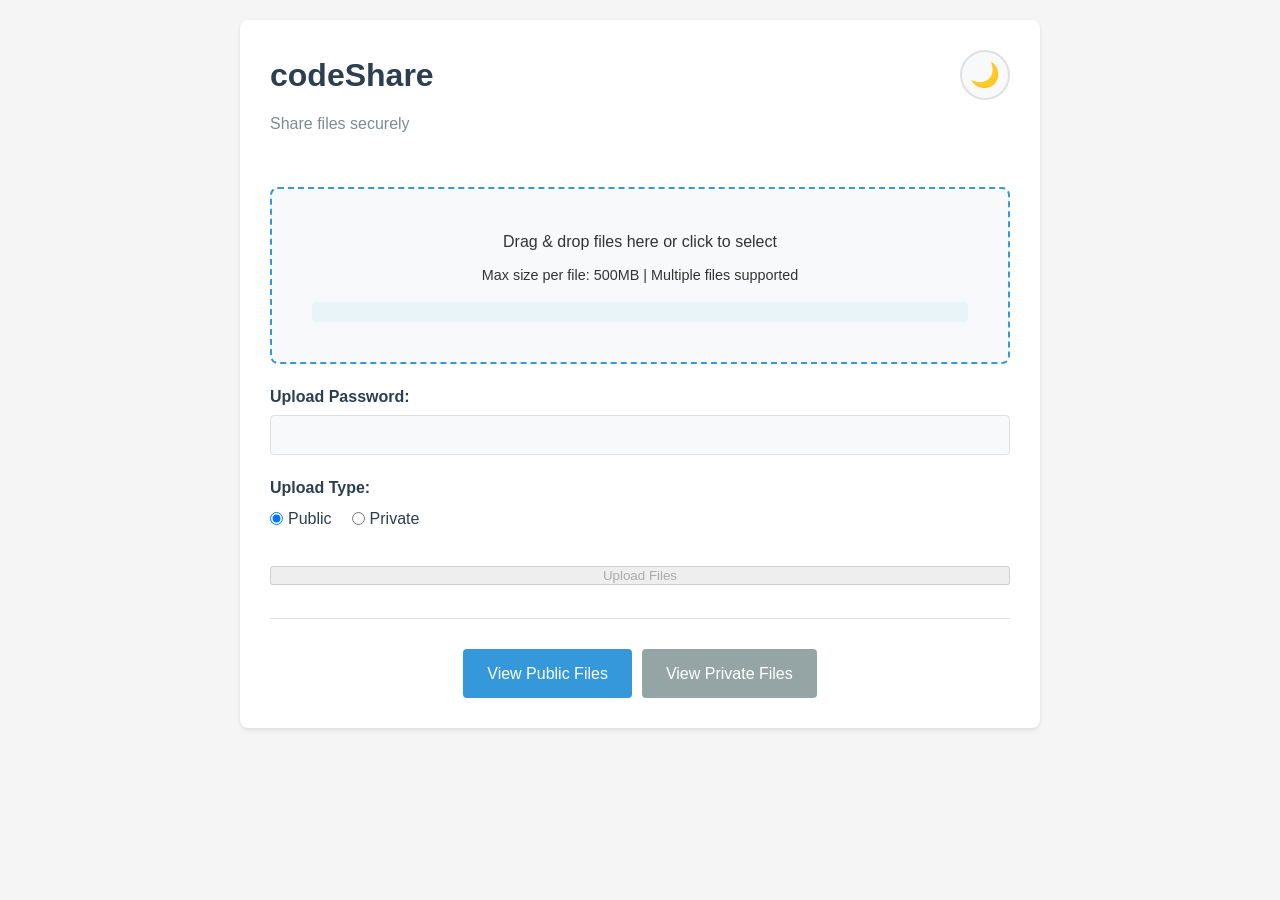
==== templates/index.html @ 006d31be "Initial commit - codeShare file sharing app" ====
<!DOCTYPE html>
<html lang="sl">
<head>
    <meta charset="UTF-8">
    <meta name="viewport" content="width=device-width, initial-scale=1.0">
    <title>codeShare - File Upload</title>
    <!-- Apply theme BEFORE CSS loads to prevent flash -->
    <script>
        (function() {
            const theme = localStorage.getItem('theme') || 'light';
            document.documentElement.setAttribute('data-theme', theme);
        })();
    </script>
    <link rel="stylesheet" href="/static/style.css">
</head>
<body>
    <div class="container">
        <div class="header-with-toggle">
            <div>
                <h1>codeShare</h1>
                <p class="subtitle">Share files securely</p>
            </div>
            <button id="themeToggle" class="theme-toggle" aria-label="Toggle dark mode">
                <span class="theme-icon">🌙</span>
            </button>
        </div>

        <div class="upload-section">
            <div id="dropZone" class="drop-zone">
                <p>Drag & drop files here or click to select</p>
                <p class="file-info">Max size per file: 500MB | Multiple files supported</p>
                <input type="file" id="fileInput" style="display: none;" multiple>
                <div id="fileInfo" class="file-selected"></div>
            </div>

            <form id="uploadForm">
                <div class="form-group">
                    <label for="password">Upload Password:</label>
                    <input type="password" id="password" name="password" required>
                </div>

                <div class="form-group">
                    <label>Upload Type:</label>
                    <div class="radio-group">
                        <label>
                            <input type="radio" name="is_public" value="true" checked>
                            Public
                        </label>
                        <label>
                            <input type="radio" name="is_public" value="false">
                            Private
                        </label>
                    </div>
                </div>

                <button type="submit" id="uploadBtn" disabled>Upload Files</button>
                <div id="uploadProgress"></div>
                <div id="uploadStatus"></div>
                <div id="message"></div>
            </form>
        </div>

        <div class="view-section">
            <a href="/public" class="btn">View Public Files</a>
            <a href="/private" class="btn btn-secondary">View Private Files</a>
        </div>
    </div>

    <script src="/static/theme.js"></script>
    <script src="/static/upload.js"></script>
</body>
</html>
---- static/style.css ----
* {
    margin: 0;
    padding: 0;
    box-sizing: border-box;
}

/* CSS Variables for theming */
:root {
    --bg-primary: #f5f5f5;
    --bg-secondary: #ffffff;
    --bg-tertiary: #f8f9fa;
    --bg-hover: #e8f4f8;
    --bg-selected: #e8f4f8;
    --text-primary: #333333;
    --text-secondary: #7f8c8d;
    --text-tertiary: #2c3e50;
    --border-color: #e0e0e0;
    --border-dashed: #3498db;
    --shadow-sm: 0 2px 4px rgba(0,0,0,0.1);
    --shadow-md: 0 4px 12px rgba(0,0,0,0.1);
    --shadow-lg: 0 8px 24px rgba(52, 152, 219, 0.3);
    --accent-blue: #3498db;
    --accent-blue-hover: #2980b9;
    --accent-green: #27ae60;
    --accent-red: #e74c3c;
    --accent-red-hover: #c0392b;
    --accent-gray: #95a5a6;
    --accent-gray-hover: #7f8c8d;
}

/* Dark mode colors */
[data-theme="dark"] {
    --bg-primary: #1a1a1a;
    --bg-secondary: #2d2d2d;
    --bg-tertiary: #3a3a3a;
    --bg-hover: #404040;
    --bg-selected: #404040;
    --text-primary: #e0e0e0;
    --text-secondary: #a0a0a0;
    --text-tertiary: #c0c0c0;
    --border-color: #4a4a4a;
    --border-dashed: #5dade2;
    --shadow-sm: 0 2px 4px rgba(0,0,0,0.3);
    --shadow-md: 0 4px 12px rgba(0,0,0,0.3);
    --shadow-lg: 0 8px 24px rgba(82, 173, 226, 0.2);
    --accent-blue: #5dade2;
    --accent-blue-hover: #3498db;
    --accent-green: #58d68d;
    --accent-red: #ec7063;
    --accent-red-hover: #e74c3c;
    --accent-gray: #7f8c8d;
    --accent-gray-hover: #95a5a6;
}

body {
    font-family: -apple-system, BlinkMacSystemFont, "Segoe UI", Arial, sans-serif;
    line-height: 1.6;
    color: var(--text-primary);
    background: var(--bg-primary);
    padding: 20px;
    min-height: 100vh;
    position: relative;
    transition: background-color 0.3s ease, color 0.3s ease;
}

/* Drag overlay for entire window */
body::before {
    content: '';
    position: fixed;
    top: 0;
    left: 0;
    width: 100%;
    height: 100%;
    background: rgba(52, 152, 219, 0.1);
    pointer-events: none;
    opacity: 0;
    transition: opacity 0.3s ease;
    z-index: 9998;
}

body.dragging::before {
    opacity: 1;
}

/* Animated border effect when dragging */
body.dragging::after {
    content: '';
    position: fixed;
    top: 10px;
    left: 10px;
    right: 10px;
    bottom: 10px;
    border: 3px dashed var(--border-dashed);
    border-radius: 10px;
    pointer-events: none;
    z-index: 9999;
    animation: borderPulse 1.5s ease-in-out infinite;
}

@keyframes borderPulse {
    0%, 100% {
        border-color: var(--accent-blue);
        opacity: 0.8;
    }
    50% {
        border-color: var(--accent-green);
        opacity: 1;
    }
}

.container {
    max-width: 800px;
    margin: 0 auto;
    background: var(--bg-secondary);
    padding: 30px;
    border-radius: 8px;
    box-shadow: var(--shadow-sm);
    position: relative;
    z-index: 1;
    transition: transform 0.3s ease, box-shadow 0.3s ease, background-color 0.3s ease;
}

body.dragging .container {
    transform: scale(0.98);
    box-shadow: var(--shadow-lg);
}

/* Header with theme toggle */
.header-with-toggle {
    display: flex;
    justify-content: space-between;
    align-items: flex-start;
    margin-bottom: 20px;
}

.theme-toggle {
    background: var(--bg-tertiary);
    border: 2px solid var(--border-color);
    border-radius: 50%;
    width: 50px;
    height: 50px;
    display: flex;
    align-items: center;
    justify-content: center;
    cursor: pointer;
    font-size: 1.5em;
    transition: all 0.3s ease;
    flex-shrink: 0;
}

.theme-toggle:hover {
    transform: rotate(20deg) scale(1.1);
    border-color: var(--accent-blue);
    box-shadow: 0 4px 12px rgba(52, 152, 219, 0.3);
}

.theme-toggle:active {
    transform: rotate(20deg) scale(0.95);
}

.theme-icon {
    transition: transform 0.3s ease;
}

h1 {
    color: var(--text-tertiary);
    margin-bottom: 10px;
    font-size: 2em;
}

.subtitle {
    color: var(--text-secondary);
    margin-bottom: 30px;
}

/* Search container */
.search-container {
    margin: 20px 0;
    display: flex;
    align-items: center;
    gap: 10px;
}

.search-input {
    flex: 1;
    padding: 10px 15px;
    border: 1px solid var(--border-color);
    border-radius: 6px;
    font-size: 0.95em;
    background: var(--bg-tertiary);
    color: var(--text-primary);
    transition: all 0.3s ease;
}

.search-input:focus {
    outline: none;
    border-color: var(--accent-blue);
    box-shadow: 0 0 0 3px rgba(52, 152, 219, 0.1);
    background: var(--bg-secondary);
}

.search-input::placeholder {
    color: var(--text-secondary);
    opacity: 0.7;
}

.search-results-count {
    font-size: 0.9em;
    color: var(--text-secondary);
    white-space: nowrap;
    display: none;
    padding: 8px 12px;
    background: var(--bg-tertiary);
    border-radius: 6px;
    transition: all 0.3s ease;
}

.no-results {
    text-align: center;
    color: var(--text-secondary);
    margin: 40px 0;
    font-size: 1em;
    padding: 20px;
    background: var(--bg-tertiary);
    border-radius: 8px;
    border: 1px dashed var(--border-color);
}

.drop-zone {
    border: 2px dashed var(--border-dashed);
    border-radius: 8px;
    padding: 40px;
    text-align: center;
    cursor: pointer;
    transition: all 0.3s ease;
    margin-bottom: 20px;
    background: var(--bg-tertiary);
    position: relative;
    overflow: hidden;
}

.drop-zone::before {
    content: '📁';
    position: absolute;
    font-size: 80px;
    top: 50%;
    left: 50%;
    transform: translate(-50%, -50%) scale(0);
    opacity: 0;
    transition: all 0.4s cubic-bezier(0.68, -0.55, 0.265, 1.55);
}

.drop-zone:hover {
    border-color: var(--accent-blue-hover);
    background: var(--bg-hover);
    transform: translateY(-2px);
    box-shadow: 0 4px 12px rgba(52, 152, 219, 0.2);
}

.drop-zone.drag-over {
    border-color: var(--accent-green);
    background: linear-gradient(135deg, rgba(232, 248, 240, 0.3) 0%, rgba(213, 244, 230, 0.3) 100%);
    border-width: 3px;
    transform: scale(1.02);
    box-shadow: 0 6px 20px rgba(39, 174, 96, 0.3);
}

[data-theme="dark"] .drop-zone.drag-over {
    background: linear-gradient(135deg, rgba(88, 214, 141, 0.1) 0%, rgba(88, 214, 141, 0.2) 100%);
}

.drop-zone.drag-over::before {
    transform: translate(-50%, -50%) scale(1);
    opacity: 0.3;
}

.drop-zone p {
    position: relative;
    z-index: 1;
    transition: all 0.3s ease;
    color: var(--text-primary);
}

.drop-zone.drag-over p:first-child {
    transform: translateY(-5px);
    font-weight: bold;
    color: var(--accent-green);
}

.file-info {
    font-size: 0.9em;
    color: var(--text-secondary);
    margin-top: 10px;
    transition: all 0.3s ease;
}

.drop-zone.drag-over .file-info {
    color: var(--accent-green);
    transform: scale(1.05);
}

.file-selected {
    margin-top: 15px;
    padding: 10px;
    background: var(--bg-selected);
    border-radius: 4px;
    animation: slideIn 0.3s ease;
    text-align: left;
}

.files-summary {
    display: flex;
    justify-content: space-between;
    align-items: center;
    margin-bottom: 10px;
    padding-bottom: 10px;
    border-bottom: 1px solid var(--border-color);
    color: var(--accent-blue);
}

.files-summary span {
    font-size: 0.9em;
    font-weight: normal;
}

.selected-files-list {
    list-style: none;
    max-height: 200px;
    overflow-y: auto;
}

.selected-file-item {
    display: flex;
    align-items: center;
    gap: 10px;
    padding: 8px;
    margin-bottom: 5px;
    background: var(--bg-secondary);
    border-radius: 4px;
    transition: background 0.2s ease;
    border: 1px solid var(--border-color);
}

.selected-file-item:hover {
    background: var(--bg-hover);
}

.file-name {
    flex: 1;
    color: var(--text-tertiary);
    word-break: break-word;
}

.file-size-small {
    font-size: 0.85em;
    color: var(--text-secondary);
    white-space: nowrap;
}

.remove-file-btn {
    background: var(--accent-red);
    color: white;
    border: none;
    border-radius: 50%;
    width: 24px;
    height: 24px;
    cursor: pointer;
    font-size: 14px;
    display: flex;
    align-items: center;
    justify-content: center;
    transition: all 0.2s ease;
    flex-shrink: 0;
}

.remove-file-btn:hover {
    background: var(--accent-red-hover);
    transform: scale(1.1);
}

.upload-status-item {
    padding: 10px;
    background: var(--bg-selected);
    border-radius: 4px;
    margin-top: 10px;
    color: var(--accent-blue);
    text-align: center;
}

@keyframes slideIn {
    from {
        opacity: 0;
        transform: translateY(-10px);
    }
    to {
        opacity: 1;
        transform: translateY(0);
    }
}

.form-group {
    margin-bottom: 20px;
}

label {
    display: block;
    margin-bottom: 5px;
    font-weight: bold;
    color: var(--text-tertiary);
}

input[type="password"],
input[type="text"] {
    width: 100%;
    padding: 10px;
    border: 1px solid var(--border-color);
    border-radius: 4px;
    font-size: 1em;
    transition: border-color 0.3s ease, box-shadow 0.3s ease;
    background: var(--bg-tertiary);
    color: var(--text-primary);
}

input[type="password"]:focus,
input[type="text"]:focus {
    outline: none;
    border-color: var(--accent-blue);
    box-shadow: 0 0 0 3px rgba(52, 152, 219, 0.1);
}

.radio-group {
    display: flex;
    gap: 20px;
}

.radio-group label {
    display: flex;
    align-items: center;
    font-weight: normal;
    cursor: pointer;
    transition: color 0.3s ease;
}

.radio-group label:hover {
    color: var(--accent-blue);
}

.radio-group input[type="radio"] {
    margin-right: 5px;
}

.btn {
    display: inline-block;
    padding: 12px 24px;
    background: var(--accent-blue);
    color: white;
    text-decoration: none;
    border: none;
    border-radius: 4px;
    cursor: pointer;
    font-size: 1em;
    transition: all 0.3s ease;
}

.btn:hover {
    background: var(--accent-blue-hover);
    transform: translateY(-2px);
    box-shadow: 0 4px 12px rgba(52, 152, 219, 0.3);
}

.btn:active {
    transform: translateY(0);
}

.btn:disabled {
    background: var(--accent-gray);
    cursor: not-allowed;
    transform: none;
}

.btn-secondary {
    background: var(--accent-gray);
}

.btn-secondary:hover {
    background: var(--accent-gray-hover);
}

.btn-danger {
    background: var(--accent-red);
}

.btn-danger:hover {
    background: var(--accent-red-hover);
    box-shadow: 0 4px 12px rgba(231, 76, 60, 0.3);
}

.btn-small {
    padding: 8px 16px;
    font-size: 0.9em;
}

button[type="submit"] {
    width: 100%;
    margin-top: 10px;
}

.view-section {
    margin-top: 30px;
    padding-top: 30px;
    border-top: 1px solid var(--border-color);
    display: flex;
    gap: 10px;
    justify-content: center;
}

.files-list {
    margin-top: 20px;
}

.file-item {
    background: var(--bg-tertiary);
    padding: 20px;
    border-radius: 8px;
    margin-bottom: 15px;
    border: 1px solid var(--border-color);
    transition: all 0.3s ease;
}

.file-item:hover {
    transform: translateY(-2px);
    box-shadow: var(--shadow-md);
}

.file-header {
    display: flex;
    justify-content: space-between;
    align-items: center;
    margin-bottom: 10px;
}

.file-header h3 {
    color: var(--text-tertiary);
    font-size: 1.1em;
    word-break: break-all;
}

.file-date {
    color: var(--text-secondary);
    font-size: 0.9em;
    white-space: nowrap;
    margin-left: 15px;
}

.file-size {
    color: var(--text-secondary);
    font-size: 0.9em;
}

.file-actions {
    margin-top: 15px;
    display: flex;
    gap: 10px;
    align-items: center;
    justify-content: space-between;
}

.file-actions-left {
    display: flex;
    gap: 10px;
}

.no-files {
    text-align: center;
    color: var(--text-secondary);
    margin: 40px 0;
    font-size: 1.1em;
}

.message {
    padding: 15px;
    border-radius: 4px;
    margin-top: 15px;
    animation: slideIn 0.3s ease;
}

.success-message {
    background: #d4edda;
    color: #155724;
    border: 1px solid #c3e6cb;
}

[data-theme="dark"] .success-message {
    background: rgba(88, 214, 141, 0.2);
    color: #58d68d;
    border: 1px solid rgba(88, 214, 141, 0.3);
}

.error-message {
    background: #f8d7da;
    color: #721c24;
    border: 1px solid #f5c6cb;
    padding: 15px;
    border-radius: 4px;
    margin: 15px 0;
}

[data-theme="dark"] .error-message {
    background: rgba(236, 112, 99, 0.2);
    color: #ec7063;
    border: 1px solid rgba(236, 112, 99, 0.3);
}

#uploadProgress {
    margin-top: 15px;
    height: 4px;
    background: var(--border-color);
    border-radius: 2px;
    overflow: hidden;
    display: none;
}

#uploadProgress.active {
    display: block;
}

#uploadProgress::after {
    content: '';
    display: block;
    height: 100%;
    background: linear-gradient(90deg, var(--accent-blue), var(--accent-green), var(--accent-blue));
    background-size: 200% 100%;
    animation: progressShine 2s linear infinite;
}

@keyframes progressShine {
    0% {
        background-position: 200% 0;
    }
    100% {
        background-position: -200% 0;
    }
}

.auth-form {
    max-width: 400px;
    margin: 30px auto;
}

/* Modal styles */
.modal {
    display: none;
    position: fixed;
    top: 0;
    left: 0;
    width: 100%;
    height: 100%;
    background: rgba(0, 0, 0, 0.5);
    z-index: 10000;
    align-items: center;
    justify-content: center;
    opacity: 0;
    transition: opacity 0.3s ease;
}

[data-theme="dark"] .modal {
    background: rgba(0, 0, 0, 0.7);
}

.modal.active {
    display: flex;
    opacity: 1;
}

.modal-content {
    background: var(--bg-secondary);
    padding: 30px;
    border-radius: 8px;
    max-width: 500px;
    width: 90%;
    box-shadow: 0 10px 40px rgba(0, 0, 0, 0.3);
    animation: modalSlideIn 0.3s ease;
}

@keyframes modalSlideIn {
    from {
        transform: translateY(-50px);
        opacity: 0;
    }
    to {
        transform: translateY(0);
        opacity: 1;
    }
}

.modal-content h2 {
    margin-bottom: 15px;
    color: var(--text-tertiary);
}

.modal-content p {
    margin-bottom: 20px;
    color: var(--text-primary);
}

.modal-buttons {
    display: flex;
    gap: 10px;
    margin-top: 20px;
}

.modal-buttons .btn {
    flex: 1;
}

/* Drop zone pulse animation */
@keyframes dropZonePulse {
    0%, 100% {
        transform: scale(1);
    }
    50% {
        transform: scale(1.02);
    }
}

.drop-zone.drag-over {
    animation: dropZonePulse 1s ease-in-out infinite;
}

/* Scrollbar styling for file list */
.selected-files-list::-webkit-scrollbar {
    width: 8px;
}

.selected-files-list::-webkit-scrollbar-track {
    background: var(--bg-tertiary);
    border-radius: 4px;
}

.selected-files-list::-webkit-scrollbar-thumb {
    background: var(--accent-blue);
    border-radius: 4px;
}

.selected-files-list::-webkit-scrollbar-thumb:hover {
    background: var(--accent-blue-hover);
}

@media (max-width: 600px) {
    .container {
        padding: 20px;
    }
    
    .header-with-toggle {
        gap: 10px;
    }

    .theme-toggle {
        width: 40px;
        height: 40px;
        font-size: 1.2em;
    }

    .search-container {
        flex-direction: column;
        align-items: stretch;
    }

    .search-results-count {
        text-align: center;
    }
    
    .file-header {
        flex-direction: column;
        align-items: flex-start;
    }
    
    .file-date {
        margin-left: 0;
        margin-top: 5px;
    }
    
    .view-section {
        flex-direction: column;
    }
    
    .file-actions {
        flex-direction: column;
        align-items: stretch;
    }

    .file-actions-left {
        width: 100%;
    }
    
    .selected-file-item {
        flex-wrap: wrap;
    }
    
    .files-summary {
        flex-direction: column;
        align-items: flex-start;
        gap: 5px;
    }

    .modal-content {
        padding: 20px;
    }

    .modal-buttons {
        flex-direction: column;
    }
}
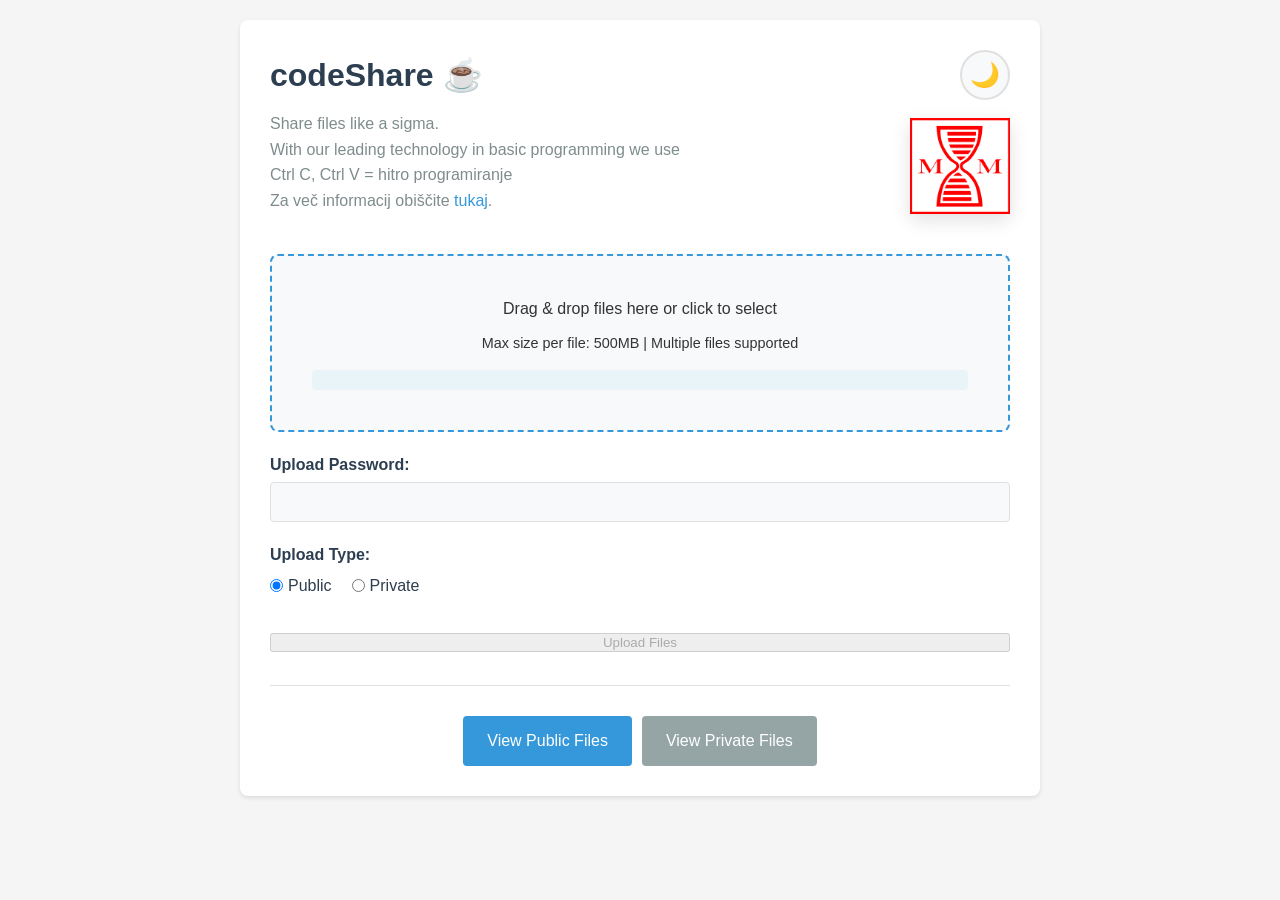
==== commit 966733c8: "Add files via upload" ====
--- a/templates/index.html
+++ b/templates/index.html
@@ -4,6 +4,7 @@
     <meta charset="UTF-8">
     <meta name="viewport" content="width=device-width, initial-scale=1.0">
     <title>codeShare - File Upload</title>
+    <link rel="icon" href="/static/image.png" type="image/x-icon">
     <!-- Apply theme BEFORE CSS loads to prevent flash -->
     <script>
         (function() {
@@ -17,12 +18,18 @@
     <div class="container">
         <div class="header-with-toggle">
             <div>
-                <h1>codeShare</h1>
-                <p class="subtitle">Share files securely</p>
+                <h1>codeShare &#9749;</h1>
+                <p class="subtitle">Share files like a sigma.</p>
+                <p class="subtitle">With our leading technology in basic programming we use</p>
+                <p class="subtitle">Ctrl C, Ctrl V = hitro programiranje</p>
+                <p class="subtitle">Za več informacij obiščite <a href="https://tibr.si/">tukaj</a>.</p>
             </div>
+	    <div class="right-block">
             <button id="themeToggle" class="theme-toggle" aria-label="Toggle dark mode">
                 <span class="theme-icon">🌙</span>
             </button>
+	    <img src="/static/image.png" alt="codeShare preview" class="header-image" />
+	    </div>
         </div>
 
         <div class="upload-section">
--- a/static/style.css
+++ b/static/style.css
@@ -26,6 +26,9 @@
     --accent-red-hover: #c0392b;
     --accent-gray: #95a5a6;
     --accent-gray-hover: #7f8c8d;
+    --link-color: #3498db;
+    --link-hover: #2980b9;
+    --link-visited: #9b59b6;
 }
 
 /* Dark mode colors */
@@ -50,6 +53,9 @@
     --accent-red-hover: #e74c3c;
     --accent-gray: #7f8c8d;
     --accent-gray-hover: #95a5a6;
+    --link-color: #5dade2;
+    --link-hover: #7ec8f0;
+    --link-visited: #bb8fce;
 }
 
 body {
@@ -61,6 +67,41 @@
     min-height: 100vh;
     position: relative;
     transition: background-color 0.3s ease, color 0.3s ease;
+}
+
+/* Link styles */
+a {
+    color: var(--link-color);
+    text-decoration: none;
+    transition: color 0.3s ease, text-decoration 0.3s ease;
+}
+
+a:hover {
+    color: var(--link-hover);
+    text-decoration: underline;
+}
+
+a:visited {
+    color: var(--link-visited);
+}
+
+a:active {
+    color: var(--accent-blue-hover);
+}
+
+/* Exception: Button links should not have link styling */
+a.btn {
+    color: white;
+    text-decoration: none;
+}
+
+a.btn:hover {
+    color: white;
+    text-decoration: none;
+}
+
+a.btn:visited {
+    color: white;
 }
 
 /* Drag overlay for entire window */
@@ -162,6 +203,28 @@
     transition: transform 0.3s ease;
 }
 
+.right-block {
+    display: flex;
+    flex-direction: column;
+    align-items: flex-end; /* image on the right */
+    gap: 18px;
+}
+
+.header-image {
+    width: 100px;
+    max-width: 35vw;
+    box-shadow: 0 6px 18px rgba(0,0,0,0.12);
+    object-fit: cover;
+    display: block;
+    user-drag: none;
+    -webkit-user-drag: none;
+    user-select: none;
+    -moz-user-select: none;
+    -webkit-user-select: none;
+    -ms-user-select: none;
+}
+
+
 h1 {
     color: var(--text-tertiary);
     margin-bottom: 10px;
@@ -170,7 +233,6 @@
 
 .subtitle {
     color: var(--text-secondary);
-    margin-bottom: 30px;
 }
 
 /* Search container */
@@ -237,6 +299,7 @@
     background: var(--bg-tertiary);
     position: relative;
     overflow: hidden;
+    margin-top: 40px;
 }
 
 .drop-zone::before {
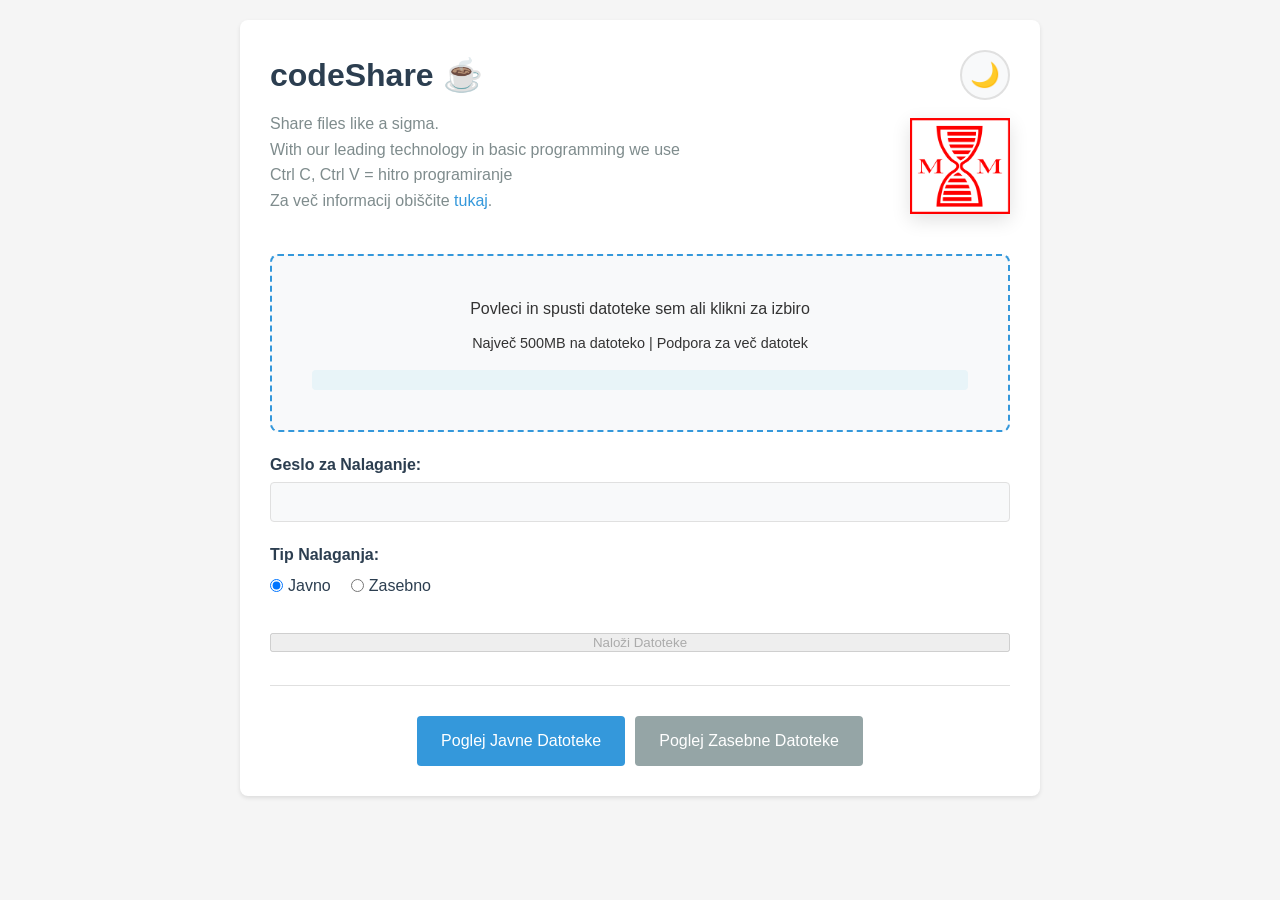
==== commit 4a10914e: "Add folder organization functionality with database models, API endpoints, and UI Co-authored-by: ti" ====
--- a/templates/index.html
+++ b/templates/index.html
@@ -34,33 +34,33 @@
 
         <div class="upload-section">
             <div id="dropZone" class="drop-zone">
-                <p>Drag & drop files here or click to select</p>
-                <p class="file-info">Max size per file: 500MB | Multiple files supported</p>
+                <p>Povleci in spusti datoteke sem ali klikni za izbiro</p>
+                <p class="file-info">Največ 500MB na datoteko | Podpora za več datotek</p>
                 <input type="file" id="fileInput" style="display: none;" multiple>
                 <div id="fileInfo" class="file-selected"></div>
             </div>
 
             <form id="uploadForm">
                 <div class="form-group">
-                    <label for="password">Upload Password:</label>
+                    <label for="password">Geslo za Nalaganje:</label>
                     <input type="password" id="password" name="password" required>
                 </div>
 
                 <div class="form-group">
-                    <label>Upload Type:</label>
+                    <label>Tip Nalaganja:</label>
                     <div class="radio-group">
                         <label>
                             <input type="radio" name="is_public" value="true" checked>
-                            Public
+                            Javno
                         </label>
                         <label>
                             <input type="radio" name="is_public" value="false">
-                            Private
+                            Zasebno
                         </label>
                     </div>
                 </div>
 
-                <button type="submit" id="uploadBtn" disabled>Upload Files</button>
+                <button type="submit" id="uploadBtn" disabled>Naloži Datoteke</button>
                 <div id="uploadProgress"></div>
                 <div id="uploadStatus"></div>
                 <div id="message"></div>
@@ -68,8 +68,8 @@
         </div>
 
         <div class="view-section">
-            <a href="/public" class="btn">View Public Files</a>
-            <a href="/private" class="btn btn-secondary">View Private Files</a>
+            <a href="/public" class="btn">Poglej Javne Datoteke</a>
+            <a href="/private" class="btn btn-secondary">Poglej Zasebne Datoteke</a>
         </div>
     </div>
 
--- a/static/style.css
+++ b/static/style.css
@@ -873,4 +873,218 @@
     .modal-buttons {
         flex-direction: column;
     }
+
+    .container-with-sidebar {
+        flex-direction: column;
+    }
+
+    .folder-sidebar {
+        width: 100%;
+        border-right: none;
+        border-bottom: 1px solid var(--border-color);
+        max-height: 300px;
+        overflow-y: auto;
+    }
+
+    .main-content {
+        width: 100%;
+    }
+}
+
+/* Folder sidebar styles */
+.container-with-sidebar {
+    display: flex;
+    gap: 0;
+    max-width: 1400px;
+    margin: 0 auto;
+}
+
+.folder-sidebar {
+    width: 280px;
+    background: var(--bg-secondary);
+    border-right: 1px solid var(--border-color);
+    padding: 20px;
+    min-height: 100vh;
+    transition: background-color 0.3s ease;
+}
+
+.sidebar-header {
+    display: flex;
+    justify-content: space-between;
+    align-items: center;
+    margin-bottom: 20px;
+    padding-bottom: 15px;
+    border-bottom: 2px solid var(--border-color);
+}
+
+.sidebar-header h3 {
+    margin: 0;
+    color: var(--text-tertiary);
+    font-size: 1.1em;
+}
+
+.btn-icon {
+    background: var(--accent-blue);
+    color: white;
+    border: none;
+    border-radius: 50%;
+    width: 32px;
+    height: 32px;
+    cursor: pointer;
+    font-size: 1.2em;
+    display: flex;
+    align-items: center;
+    justify-content: center;
+    transition: all 0.3s ease;
+    padding: 0;
+}
+
+.btn-icon:hover {
+    background: var(--accent-blue-hover);
+    transform: scale(1.1);
+}
+
+.folder-list {
+    display: flex;
+    flex-direction: column;
+    gap: 8px;
+}
+
+.folder-item {
+    display: flex;
+    align-items: center;
+    gap: 8px;
+    padding: 10px;
+    border-radius: 6px;
+    cursor: pointer;
+    transition: all 0.3s ease;
+    background: var(--bg-tertiary);
+    position: relative;
+}
+
+.folder-item:hover {
+    background: var(--bg-hover);
+    transform: translateX(4px);
+}
+
+.folder-item.active {
+    background: var(--accent-blue);
+    color: white;
+    font-weight: bold;
+}
+
+.folder-item.active .folder-icon,
+.folder-item.active .folder-name,
+.folder-item.active .folder-count {
+    color: white;
+}
+
+.folder-icon {
+    font-size: 1.2em;
+    flex-shrink: 0;
+}
+
+.folder-name {
+    flex: 1;
+    color: var(--text-tertiary);
+    word-break: break-word;
+    transition: color 0.3s ease;
+}
+
+.folder-count {
+    background: var(--bg-primary);
+    color: var(--text-secondary);
+    padding: 2px 8px;
+    border-radius: 12px;
+    font-size: 0.85em;
+    font-weight: bold;
+    flex-shrink: 0;
+    transition: all 0.3s ease;
+}
+
+.folder-item.active .folder-count {
+    background: rgba(255, 255, 255, 0.3);
+    color: white;
+}
+
+.folder-actions {
+    display: none;
+    gap: 4px;
+    margin-left: 8px;
+}
+
+.folder-item:hover .folder-actions {
+    display: flex;
+}
+
+.folder-actions .btn-icon {
+    width: 24px;
+    height: 24px;
+    font-size: 0.9em;
+    background: var(--accent-gray);
+}
+
+.folder-actions .btn-icon:hover {
+    background: var(--accent-gray-hover);
+}
+
+.folder-actions .delete-folder:hover {
+    background: var(--accent-red);
+}
+
+.main-content {
+    flex: 1;
+    min-width: 0;
+}
+
+.btn-folder-assign {
+    background: var(--accent-green);
+}
+
+.btn-folder-assign:hover {
+    background: #229954;
+    box-shadow: 0 4px 12px rgba(39, 174, 96, 0.3);
+}
+
+.file-folders {
+    margin-left: 15px;
+    color: var(--text-secondary);
+    font-size: 0.85em;
+}
+
+.folder-checkbox-list {
+    max-height: 300px;
+    overflow-y: auto;
+    margin: 15px 0;
+    padding: 10px;
+    background: var(--bg-tertiary);
+    border-radius: 6px;
+    border: 1px solid var(--border-color);
+}
+
+.folder-checkbox-item {
+    display: flex;
+    align-items: center;
+    gap: 10px;
+    padding: 8px;
+    margin-bottom: 8px;
+    background: var(--bg-secondary);
+    border-radius: 4px;
+    cursor: pointer;
+    transition: background 0.2s ease;
+}
+
+.folder-checkbox-item:hover {
+    background: var(--bg-hover);
+}
+
+.folder-checkbox-item input[type="checkbox"] {
+    cursor: pointer;
+}
+
+.no-folders {
+    text-align: center;
+    color: var(--text-secondary);
+    padding: 20px;
+    font-style: italic;
 }
